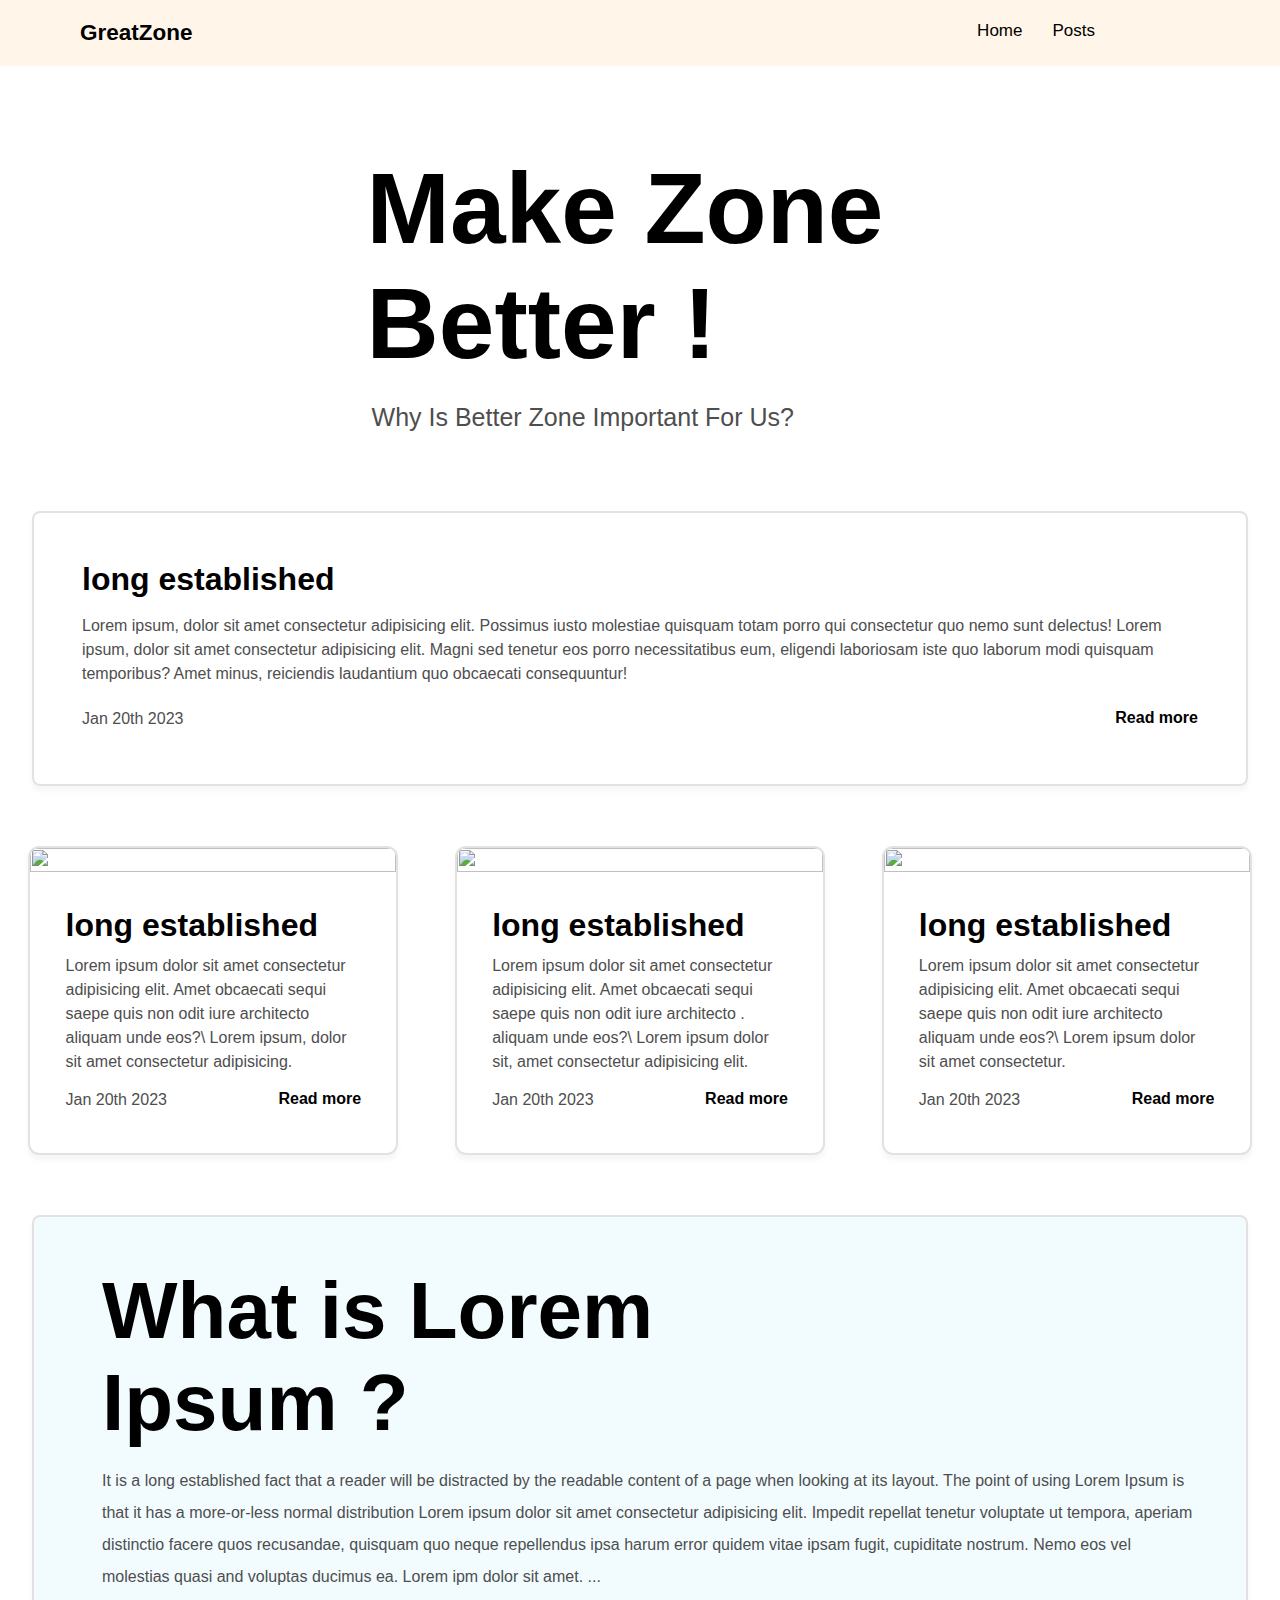
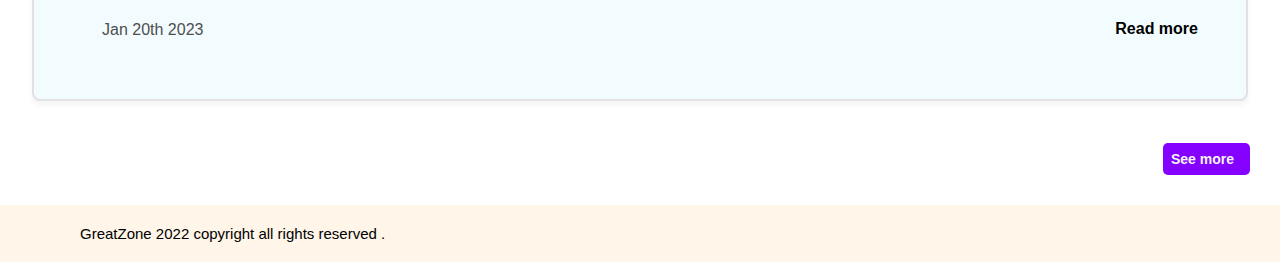
==== blog/index.html @ 2159c5cb "d" ====
<!DOCTYPE html>
<html lang="en">
<head>
    <meta charset="UTF-8">
    <meta http-equiv="X-UA-Compatible" content="IE=edge">
    <meta name="viewport" content="width=device-width, initial-scale=1.0">
    <title>Blog Website</title>
    <link rel="stylesheet" href="blog.css">
    <link href="https://cdn.jsdelivr.net/npm/remixicon@2.2.0/fonts/remixicon.css" rel="stylesheet">
</head>
<body>
    <div class="navbar">
        <div class="left-nav">
            <h2>GreatZone</h2>
        </div>
        <div class="right-nav">
            <a href="#">Home</a>
            <a href="#">Posts</a>
            <i class="ri-instagram-fill"></i>
            <i class="ri-twitter-fill"></i>
            <i class="ri-linkedin-box-fill"></i>
        </div>
    </div>
<main>
    <div class="container">
        <div class="content">
            <div class="heading">
            <h1>Make Zone </h1>
            <h1>Better !</h1>
            </div>
            <p>why is better zone important for us?</p>
        </div>
        <div class="image">
            <img src="img/hero.png" alt="">
        </div>
    </div>

    <div class="container2">
        <div class="content2">
            <h1>long established</h1>
            <p>Lorem ipsum, dolor sit amet consectetur adipisicing elit. 
                Possimus iusto molestiae quisquam totam porro qui 
                consectetur quo nemo sunt delectus!
                Lorem ipsum, dolor sit amet consectetur adipisicing elit. 
                Magni sed tenetur eos porro necessitatibus eum, eligendi laboriosam 
                iste quo laborum modi quisquam temporibus? Amet minus, reiciendis 
                laudantium quo obcaecati consequuntur!
            </p>
            <div class="date">
                <p>Jan 20th 2023</p>
                <button>Read more</button>
            </div>
        </div>
        <div class="image2">
            <img src="img/long-card.png" alt="">
        </div>
    </div>

    <div class="container3">
        <div class="grid_item">
            <div class="box">
                <img src="img/card1.png" alt="">
            <div class="about">
                <h1>long established </h1>
                <p>Lorem ipsum dolor sit amet consectetur adipisicing elit. 
                    Amet obcaecati sequi saepe quis non odit iure architecto
                    aliquam unde eos?\
                    Lorem ipsum, dolor sit amet consectetur adipisicing.
                </p>
                <div class="date">
                    <p>Jan 20th 2023</p>
                    <button>Read more</button>
                </div>
            </div>
            </div>
        </div>
        <div class="grid_item">
            <div class="box">
                <img src="img/card2.png" alt="">
            <div class="about">
                <h1>long established</h1>
                <p>Lorem ipsum dolor sit amet consectetur adipisicing elit. 
                    Amet obcaecati sequi saepe quis non odit iure architecto .
                    aliquam unde eos?\
                    Lorem ipsum dolor sit, amet consectetur adipisicing elit.
                </p>
                <div class="date">
                    <p>Jan 20th 2023</p>
                    <button>Read more</button>
                </div>
            </div>
            </div>
        </div>
        <div class="grid_item">
            <div class="box">
                <img src="img/card3.png" alt="">
            <div class="about">
                <h1>long established</h1>
                <p>Lorem ipsum dolor sit amet consectetur adipisicing elit. 
                    Amet obcaecati sequi saepe quis non odit iure architecto
                    aliquam unde eos?\
                    Lorem ipsum dolor sit amet consectetur.
                </p>
                <div class="date">
                    <p>Jan 20th 2023</p>
                    <button>Read more</button>
                </div>
            </div>
            </div>
        </div>
    </div>

    <div class="container4">
        <div class="content4">
            <h1>What is Lorem Ipsum ?</h1>
            
            <p>It is a long established fact that a reader will be distracted 
                by the readable content of a page when looking at its layout. 
                The point of using Lorem Ipsum is that it has a more-or-less 
                normal distribution Lorem ipsum dolor sit amet consectetur adipisicing elit. 
                Impedit repellat tenetur voluptate ut tempora, aperiam distinctio facere quos
                recusandae, quisquam quo neque repellendus ipsa harum error quidem vitae 
                ipsam fugit, cupiditate nostrum. Nemo eos vel molestias quasi and voluptas ducimus ea. 
                Lorem ipm dolor sit amet. ...
            </p>
            <div class="date">
                <p>Jan 20th 2023</p>
                <button>Read more</button>
            </div>
        </div>
        <div class="image3">
            <img src="img/long-big-card.png" alt="">
        </div>
    </div>

    <div class="link">
        <button> 
            <a href="https://rahulkhawse.github.io/Banner/" target="_blank">See more</a>
            <i class="ri-arrow-down-circle-fill"></i> 
        </button>
    </div>
</main>
    <div class="footer">
        <div class="left-nav">
            <p>GreatZone 2022 copyright all rights reserved .</p>
        </div>
        <div class="right-nav">
            <i class="ri-instagram-fill"></i>
            <i class="ri-twitter-fill"></i>
            <i class="ri-linkedin-box-fill"></i>
        </div>
    </div>
</body>
</html>
---- blog/blog.css ----
*{
    padding: 0;
    margin: 0;
    box-sizing: border-box;
    font-family: sans-serif;
}
.navbar{
    background-color: rgb(255, 245, 232);
    display: flex;
    padding: 20px 80px;
}
.left-nav{
    font-size: 15px;
    flex: 4;
}
.right-nav{
    display: flex;
    font-size: 17px;
    flex: 1;
    justify-content: space-around;
}
.right-nav a{
    padding: 1px 15px;
    color: black;
    text-decoration: none;
}
.right-nav i{
    padding-top: 1px;
    padding-left: 15px;
    padding-right: 15px;
    font-size: 20px;
}
.footer{
    background-color: rgb(255, 245, 232);
    display: flex;
    padding: 20px 80px;
}
.left-nav p{
    font-size: 15px;
}
main{
    max-width: 1400px;
    margin: 0 auto;
}
.container{
    display: flex;
    padding: 20px 0px;
    justify-content: center;
    align-items: center;
}
.content{
    padding-top: 5px;
    padding-bottom: 5px;
    padding-right: 50px;
    padding-left: 20px;
}
.content h1{
    font-size: 100px;
    font-weight: 600;
}
.heading{
    padding-top: 60px;
}
.content p{
    text-transform: capitalize;
    font-size: 25px;
    padding: 22px 5px;
    color: rgb(78, 78, 78);
}
.image img{
    width: 750px;
    border-radius: 40px;
}

.container2{
  display: flex;
  margin: 2rem 2rem;
  box-shadow: 0px 5px 4px rgba(221, 221, 221, 0.25);
  align-items: center;
  border: 2px solid #e2e2e2;
  border-radius: 0.5rem;
  overflow: hidden;
  transition: 0.2s ease-in-out;
}
.container2:hover{
    transform: scale(1.05);
    box-shadow: 0px 5px 4px rgba(190, 190, 190, 0.3);
    transition: 0.2s ease-in-out;
}
.content2{  
    padding: 3rem;
    display: flex;
    flex-direction: column;
    gap: 1rem;
}
.content2 p{
    color: rgb(78, 78, 78);
    line-height: 1.5;   
}
.date{
  display: flex;
  justify-content: space-between;
}
.date p{
    padding: 5px 0px;
}
.date button{
  all: unset;
  font-weight: 600;
  padding: 5px 0px;
  border-bottom: 2px solid transparent;
}
.date button:hover{
    border-bottom: 2px solid #ccc;
}
.image2 img{
    width: 520px;
}
.box {
    display: flex;
    flex-direction: column;
    max-width: 370px;
    box-shadow: 0px 5px 4px rgba(221, 221, 221, 0.25);
    align-items: center;
    border: 2px solid #e2e2e2;
    border-radius: 0.7rem;
    overflow: hidden;
    transition: 0.2s ease-in-out;
}
.box:hover{
    transform: scale(1.05);
    box-shadow: 0px 5px 4px rgba(190, 190, 190, 0.3);
    transition: 0.2s ease-in-out;
}
.container3 {
    margin: 60px auto;
    display: grid;
    grid-template-columns: repeat(auto-fit, minmax(370px, 1fr));
}
.grid_item {
    display: flex;
    justify-content: center;
}
.box img {
    width: 100%;
    height: 100%;
}
.about{  
    padding: 2.2rem;
    display: flex;
    flex-direction: column;
    gap: 0.6rem;
}
.about p{
    color: rgb(78, 78, 78);
    line-height: 1.5;   
}
.container4{
    display: flex;
    margin: 2rem 2rem;
    box-shadow: 0px 5px 4px rgba(221, 221, 221, 0.25);
    align-items: center;
    border: 2px solid #e2e2e2;
    border-radius: 0.5rem;
    overflow: hidden;
    background-color: rgb(242, 252, 255);
    transition: 0.2s ease-in-out;
}
.container4:hover{
    transform: scale(1.02);
    box-shadow: 0px 5px 4px rgba(190, 190, 190, 0.3);
    transition: 0.2s ease-in-out;
}
.content4{  
    padding: 3rem;
    display: flex;
    flex-direction: column;
    gap: 1rem;
}
.content4 h1{
    font-size: 80px;
    padding-left: 20px;
    width: 600px;
}
.content4 p{
    color: rgb(78, 78, 78);
    line-height: 2; 
    padding-left: 20px;  
}
.image3 img{
    width: 650px;
}
.link{
    display: flex;
    flex-direction: row-reverse;
    padding: 10px 30px;
    margin-bottom: 20px;
}
.link button{
    padding: 8px;
    background-color: rgb(132, 0, 255);
    border: none;
    border-radius: 5px;
    display: flex;
    transition: 0.2s ease-in-out;
}
.link button:hover{
    transform: scale(1.05);
    box-shadow: 3px 5px 5px rgba(1, 1, 1, 0.3);
    transition: 0.2s ease-in-out;
}
.link button:hover{
    cursor: pointer;
    background-color: blue;
}
.link a{
    font-size: 14px;
    text-decoration: none;
    font-weight: 600;
    color: whitesmoke;
}
.link i{
    font-size: 17px;
    text-decoration: none;
    font-weight: 600;
    color: whitesmoke;
    padding-left: 8px;
}
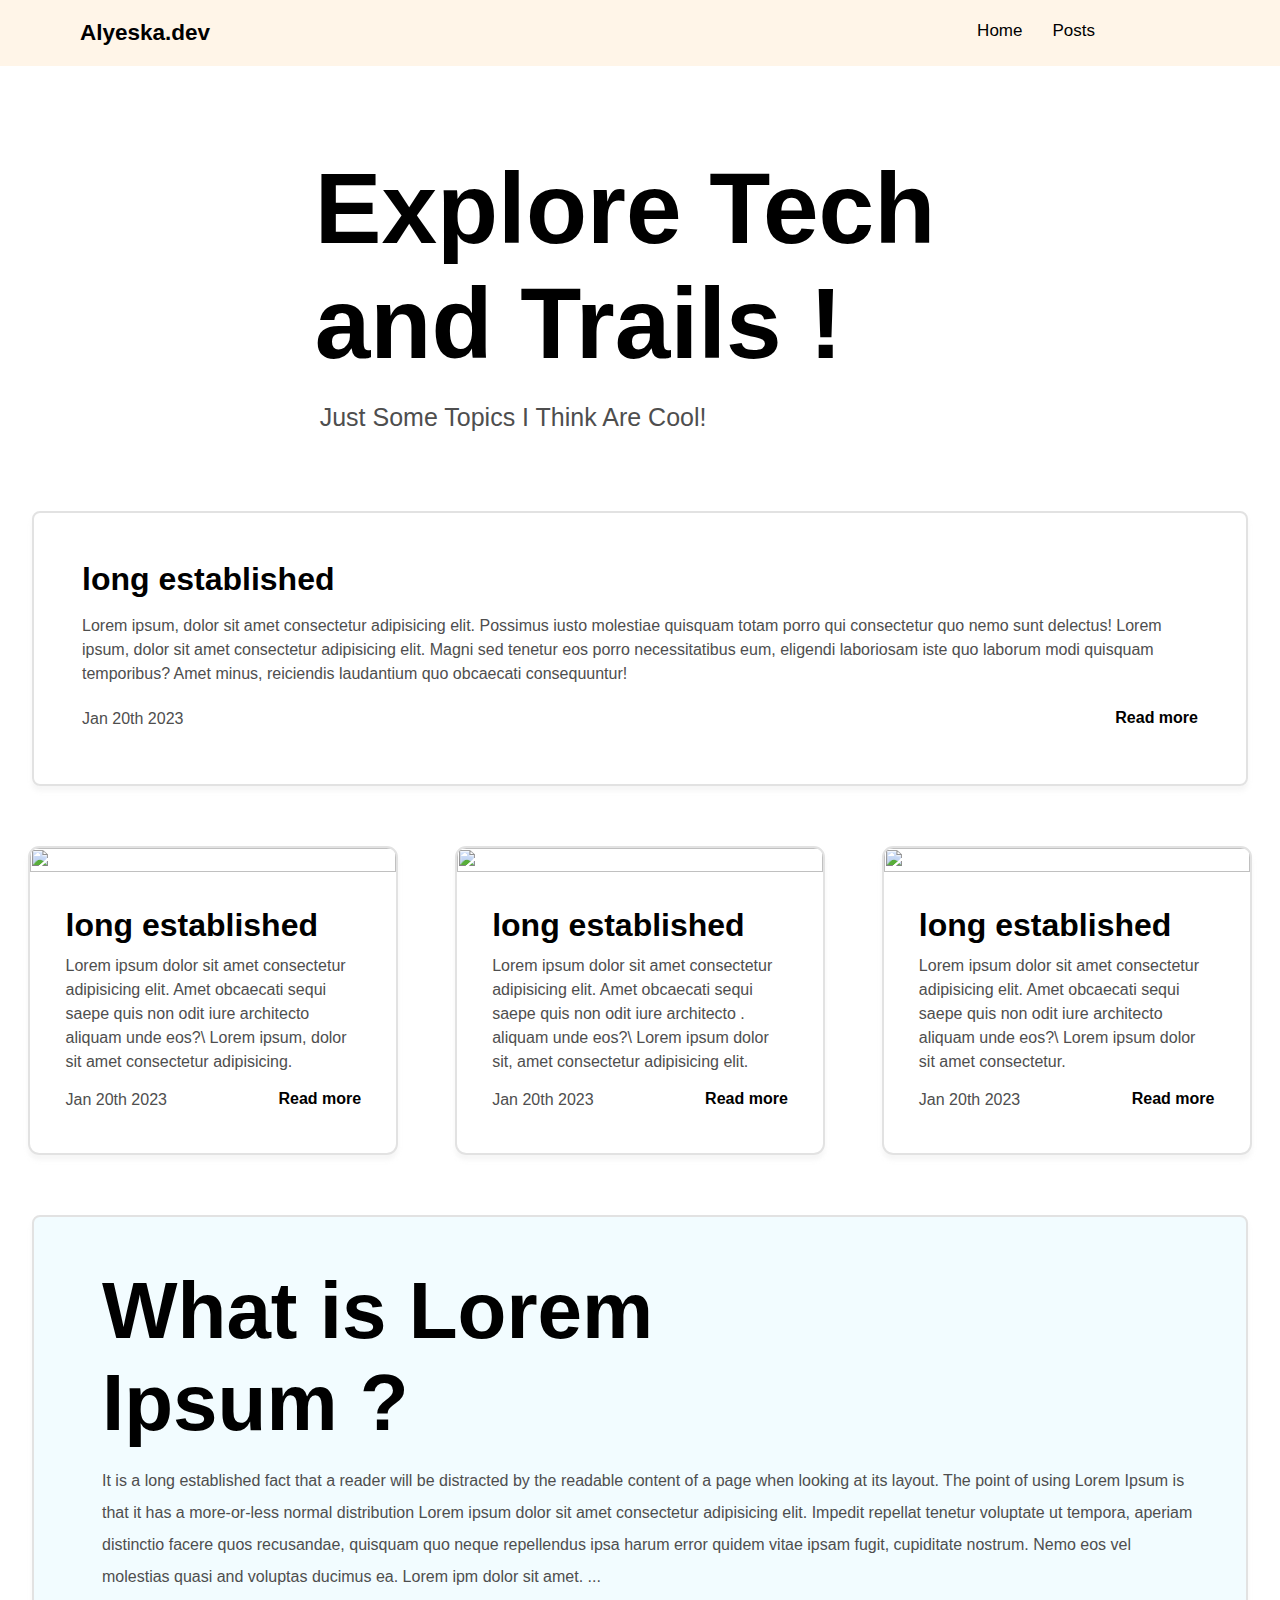
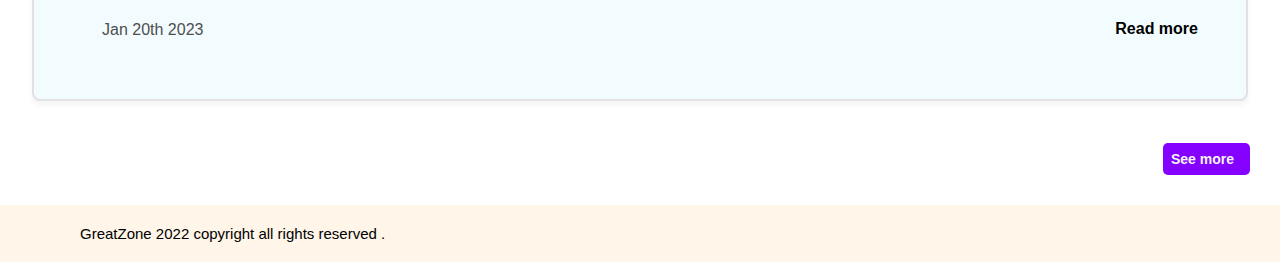
==== commit 94d03655: "d" ====
--- a/blog/index.html
+++ b/blog/index.html
@@ -2,20 +2,29 @@
 <html lang="en">
 <head>
     <meta charset="UTF-8">
-    <meta http-equiv="X-UA-Compatible" content="IE=edge">
+    <!-- <meta http-equiv="X-UA-Compatible" content="IE=edge"> -->
     <meta name="viewport" content="width=device-width, initial-scale=1.0">
-    <title>Blog Website</title>
-    <link rel="stylesheet" href="blog.css">
-    <link href="https://cdn.jsdelivr.net/npm/remixicon@2.2.0/fonts/remixicon.css" rel="stylesheet">
+    <link rel="apple-touch-icon" sizes="180x180" href="/img/apple-touch-icon.png">
+    <link rel="icon" type="image/png" sizes="32x32" href="/img/favicon-32x32.png">
+    <link rel="icon" type="image/png" sizes="16x16" href="/img/favicon-16x16.png">
+    <link rel="shortcut icon" href="/img/favicon.ico">
+    <link rel="manifest" href="/site.webmanifest">
+    <meta name="description"
+        content="Caleb Forestal - Specializing in Web Development, AI Integrations, and Practical Business Structure Insights in Alaska.">
+    <meta name="keywords"
+        content="Caleb Forestal, Alyeska.dev, Web Development, AI Integration, Business Consulting, Entrepreneur, Alaska">
+    <title>Blog</title>
+    <link rel="stylesheet" href="/blog/blog.css">
+    <!-- <link href="https://cdn.jsdelivr.net/npm/remixicon@2.2.0/fonts/remixicon.css" rel="stylesheet"> -->
 </head>
 <body>
     <div class="navbar">
         <div class="left-nav">
-            <h2>GreatZone</h2>
+            <h2>Alyeska.dev</h2>
         </div>
         <div class="right-nav">
-            <a href="#">Home</a>
-            <a href="#">Posts</a>
+            <a href="/">Home</a>
+            <a href="/blogs">Posts</a>
             <i class="ri-instagram-fill"></i>
             <i class="ri-twitter-fill"></i>
             <i class="ri-linkedin-box-fill"></i>
@@ -25,10 +34,10 @@
     <div class="container">
         <div class="content">
             <div class="heading">
-            <h1>Make Zone </h1>
-            <h1>Better !</h1>
+            <h1>Explore Tech </h1>
+            <h1>and Trails !</h1>
             </div>
-            <p>why is better zone important for us?</p>
+            <p>Just some topics I think are cool!</p>
         </div>
         <div class="image">
             <img src="img/hero.png" alt="">
